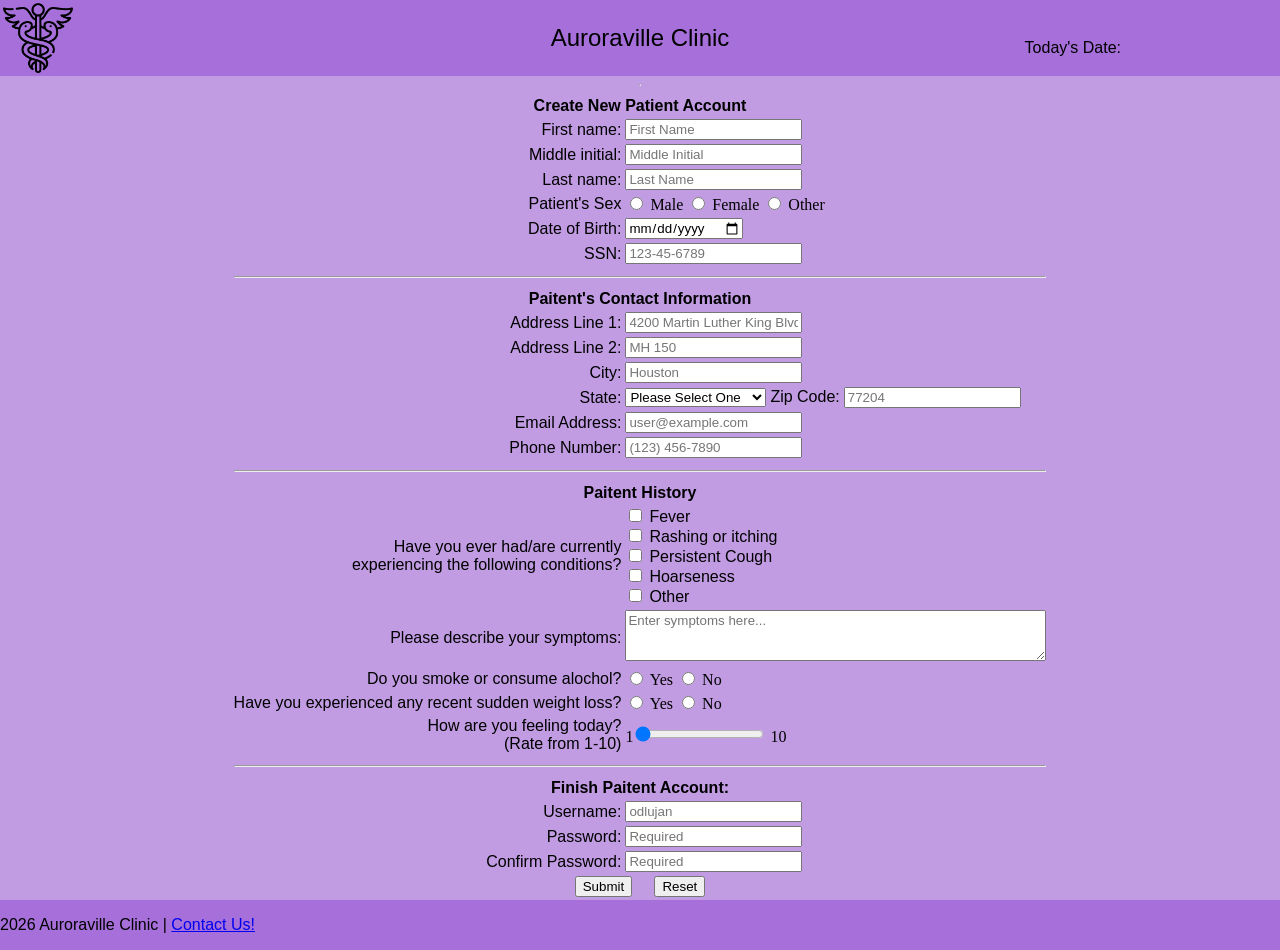
==== index.html @ af93dfa1 "Update index.html" ====
<!DOCTYPE html>
<!--
	Program:        Homework 2
	Author:         Damian Lujan
	Date Created:   3-4-2026
	Date Modified:  3-4-2026
-->

<html>
    <head>
        <meta charset="UTF-8">
        <title>Damian's Homework 1</title>
		<link rel="stylesheet" href="style.css">
    </head>

    <body>
		<header>
			<table width="100%">
				<tr>
					<td valign="top" align="left" width="20%">
						<div class="image">
							<img align="center" src="medical.png" alt ="Auroraville Clinic" width="70px" id="logo"/>
						</div>
					</td>
	
					<td>
						<h2>Auroraville Clinic</h2>
					</td>
	
					<td valign="bottom" align="right" width="20%">
	                	<p>Today's Date: <span id="today"></span></p>
	            	</td>
				</tr>
			</table>
		</header>
<hr>
<form action="thankyou.html">
	<center>
		<div class="format">
			<table>
				<tr>
					<th colspan="4">Create New Patient Account</th> 
				</tr>

				<tr>
					<td class="td1">
						<label for="fname">First name:</label>
					</td>
					<td>
						<input
						type="text"
						name="fname"
						id="fname"
						maxlength="30"
						required
						title="Enter first name"
						placeholder="First Name"
						/>
					</td>
				</tr>

				<tr>
					<td class="td1">
						<label for="mini">Middle initial:</label>
					</td>
					<td>
						<input
						type="text"
						name="mini"
						id="mini"
						maxlength="1"
						required
						title="Enter middle initial"
						placeholder="Middle Initial"
						/>
					</td>
				</tr>

				<tr>
					<td class="td1">
						<label for="lname">Last name:</label>
					</td>
					<td>
						<input
						type="text"
						name="lname"
						id="lname"
						maxlength="30"
						required
						title="Enter last name"
						placeholder="Last Name"
						/>
					</td>
				</tr>

				<tr>
					<td class="td1">
						<label for="psex">Patient's Sex</label>
					</td>
					<td>
						<input
						type="radio"
						id="s1"
						name="psex"
						value="Male" 
						/> 
						Male
						   
						<input
						type="radio"
						id="s2"
						name="psex"
						value="Female" 
						/> 
						Female
						   
						<input
						type="radio"
						id="s3"
						name="psex"
						value="Other" 
						/> 
						Other
					</td>
				</tr>

				<tr>
					<td class="td1">
						<label for="dob">Date of Birth:</label>
					</td>
					<td>
						<input
						type="date"
						name="dob"
						id="dob"
						/>
					</td>
				</tr>

				<tr>
					<td class="td1">
						<label for="ssn">SSN:</label>
					</td>
					<td>
						<input
						type="password"
						minlength="9"
						maxlength="11"
						name="ssn"
						id="ssn"
						required
						title="Enter SSN"
						placeholder="123-45-6789"
						/>
					</td>
				</tr>	
					
				<tr>
					<th colspan="4"><hr></th>
				</tr>

				<tr>
					<th colspan="4">Paitent's Contact Information</th>
				</tr>

				<tr>
					<td class="td1">
						<label for="address1">Address Line 1:</label>
					</td>
					<td>
						<input
						type="text"
						name="address1"
						id="address1"
						maxlength="30"
						required
						title="Enter address line"
						placeholder="4200 Martin Luther King Blvd"
						/>
					</td>
				</tr>

				<tr>
					<td class="td1">
						<label for="address2">Address Line 2:</label>
					</td>
					<td>
						<input
						type="text"
						name="address2"
						id="address2"
						maxlength="30"
						required
						title="Enter address line"
						placeholder="MH 150"
						/>
					</td>
				</tr>

				<tr>
					<td class="td1">
						<label for="city">City:</label>
					</td>
					<td>
						<input
						type="text"
						name="city"
						id="city"
						maxlength="30"
						required
						title="Enter city"
						placeholder="Houston"
						/>
					</td>
				</tr>

				<tr>
					<td class="td1">
						<label for="state">State:</label>
					</td>
					<td>
						<select name="state" id="state">
							<option selected disabled>Please Select One</option>
							<option value="AL">Alabama</option>
							<option value="AK">Alaska</option>
							<option value="AZ">Arizona</option>
							<option value="AR">Arkansas</option>
							<option value="CA">California</option>
							<option value="CO">Colorado</option>
							<option value="CT">Connecticut</option>
							<option value="DE">Delaware</option>
							<option value="DC">District Of Columbia</option>
							<option value="FL">Florida</option>
							<option value="GA">Georgia</option>
							<option value="HI">Hawaii</option>
							<option value="ID">Idaho</option>
							<option value="IL">Illinois</option>
							<option value="IN">Indiana</option>
							<option value="IA">Iowa</option>
							<option value="KS">Kansas</option>
							<option value="KY">Kentucky</option>
							<option value="LA">Louisiana</option>
							<option value="ME">Maine</option>
							<option value="MD">Maryland</option>
							<option value="MA">Massachusetts</option>
							<option value="MI">Michigan</option>
							<option value="MN">Minnesota</option>
							<option value="MS">Mississippi</option>
							<option value="MO">Missouri</option>
							<option value="MT">Montana</option>
							<option value="NE">Nebraska</option>
							<option value="NV">Nevada</option>
							<option value="NH">New Hampshire</option>
							<option value="NJ">New Jersey</option>
							<option value="NM">New Mexico</option>
							<option value="NY">New York</option>
							<option value="NC">North Carolina</option>
							<option value="ND">North Dakota</option>
							<option value="OH">Ohio</option>
							<option value="OK">Oklahoma</option>
							<option value="OR">Oregon</option>
							<option value="PA">Pennsylvania</option>
							<option value="RI">Rhode Island</option>
							<option value="SC">South Carolina</option>
							<option value="SD">South Dakota</option>
							<option value="TN">Tennessee</option>
							<option value="TX">Texas</option>
							<option value="UT">Utah</option>
							<option value="VT">Vermont</option>
							<option value="VA">Virginia</option>
							<option value="WA">Washington</option>
							<option value="WV">West Virginia</option>
							<option value="WI">Wisconsin</option>
							<option value="WY">Wyoming</option>
						</select>
							
						<label for="zcode">Zip Code:</label>
						<input
						type="text"
						name="zcode"
						id="zcode"
						pattern="[0-9]{5}"
						minlength="5"
						maxlength="10"
						required
						title="Enter zip code"
						placeholder="77204"
					/td>
				</tr>

				<tr>
					<td class="td1">
						<label for="email">Email Address:</label>
					</td>
					<td>
						<input
						type="text"
						name="email"
						id="email"
						required
						title="Enter email address"
						placeholder="user@example.com"
						/>
					</td>
				</tr>

				<tr>
					<td class="td1">
						<label for="phone">Phone Number:</label>
					</td>
					<td>
						<input
						type="text"
						name="phone"
						id="phone"    
						pattern="[0-9]{3}-[0-9]{3}-[0-9]{4}"
						maxlength="14"
						required
						title="Enter phone number"
						placeholder="(123) 456-7890"
						/>
					</td>
				</tr>

				<tr>
					<th colspan="4"><hr></th>
				</tr>
				
				<tr>
					<th colspan="4">Paitent History</th>
				</tr>

				<tr>
					<td class="td1">
						<label for="history">Have you ever had/are currently <br> experiencing the following conditions?</label>
					</td>
					<td>
						<input 
						type="checkbox" 
						id="option1" 
						value="Fever" 
						/>
						<label 
						for="option1">Fever
						</label><br>

						<input 
						type="checkbox" 
						id="option2" 
						value="Rashing or itching" 
						/>
						<label 
						for="option2">Rashing or itching
						</label><br>

						<input 
						type="checkbox" 
						id="option3" 
						value="Persistent Cough" 
						/>
						<label 
						for="option3">Persistent Cough
						</label><br>

						<input 
						type="checkbox" 
						id="option5" 
						value="Hoarseness" 
						/>
						<label 
						for="option5">Hoarseness
						</label><br>

						<input 
						type="checkbox" 
						id="option6" 
						value="Other" 
						/>
						<label 
						for="option6">Other
						</label><br>
					</td>
				</tr>

				<tr>
					<td class="td1" align="right">
						<label for="notes">Please describe your symptoms:</label>
					</td>
					<td>
						<textarea
						name="notes"
						id="notes"
						rows="3"
						cols="50"
						maxlength="500"
						title="Please enter a brief description of your symptoms"
						placeholder="Enter symptoms here..."
						></textarea>
						<span id="description_text"></span>
					</td>
				</tr>

				<tr>
					<td class="td1">
						<label for="psex">Do you smoke or consume alochol?</label>
					</td>
					<td>
						<input
						type="radio"
						id="q1"
						name="yes"
						value="yes"
						/> 
						Yes
						
						<input
						type="radio"
						id="q2"
						name="no"
						value="no" 
						/> 
						No
					   </td>
				</tr>

				<tr>
					<td class="td1">
						<label for="psex">Have you experienced any recent sudden weight loss?</label>
					</td>
					<td>
						<input
						type="radio"
						id="q1"
						name="yes"
						value="yes"
						/> 
						Yes
						
						<input
						type="radio"
						id="q2"
						name="no"
						value="no" 
						/> 
						No
					</td>
				</tr>
				
				<tr>
					<td class="td1">
						<label for="range">How are you feeling today?<br/>(Rate from 1-10)</label>
					</td>
					<td>
						1<input
						type="range"
						class="slider"
						id="range"
						min="1"
						max="10"
						value="1"
						/>
						<span id="range-slider"></span>10
					</td>
				</tr>
				
				<tr>
					<th colspan="4"><hr></th>
				</tr>
				
				<tr>
					<th colspan="4">Finish Paitent Account:</th>
				</tr>

				<tr>
					<td class="td1">
						<label for="uname">Username:</label>
					</td>
					<td>
						<input
						type="text"
						name="uname"
						id="uname"
						pattern="[A-Za-z]+[A-Za-z0-9]{8,}"
						maxlength="20"
						required
						title="Enter a username"
						placeholder="odlujan"
						/>
					</td>
				</tr>

				<tr>
					<td class="td1">
						<label for="pword">Password:</label>
					</td>
					<td>
						<input
						type="password"
						name="pword"
						id="pword"
						pattern="(?=.*\d)(?=.*[a-z])(?=.*[A-Z]).{8,}"
						minlength="10"
						maxlength="30"
						required
						title="Enter a password"
						placeholder="Required"
						/>
					</td>
				</tr>

				<tr>
					<td class="td1">
						<label for="con_pword">Confirm Password:</label>
					</td>
					<td>
						<input
						type="password"
						name="con_pword"
						id="con_pword"
						pattern="(?=.*\d)(?=.*[a-z])(?=.*[A-Z]).{8,}"
						minlength="10"
						maxlength="30"
						required
						title="Confirm password"
						placeholder="Required"
						/>
					</td>
				</tr>

				<tr>
					<td class="td1" colspan="4">
						<div style="text-align:center;">
							<input 
							type="submit" 
							name="submit" 
							style="font-family: tahoma, sans-serif;"
							/>
							
							&nbsp;&nbsp;&nbsp;
							
							<input 
							type="reset" 
							name="reset" 
							style="font-family: tahoma, sans-serif;"
							/>
						</div>
					</td>
				</tr>
			</table>
		</div>
	</center>
</form>
<footer>
	<p id="footer">2026 Auroraville Clinic | <a href="https://www.youtube.com/watch?v=1mOGviDFRQU&list=RD1mOGviDFRQU&start_radio=1&pp=ygUXbWl0c2tpIHdoZXJlJ3MgbXkgcGhvbmWgBwE%3D" target="_blank" rel="noopener noreferrer">Contact Us!</a></p>
</footer>
<script src="hw1.js"></script>
	</body>
</html>
---- style.css ----
header 
    {
        width: 100%;
        background-color:rgb(166, 111, 218);
    }

body
    {
        display: flex;
        flex-direction: column;
        align-items: center;
        background-color:rgb(193, 156, 227);
        margin: 0;
        height: 100%;
        min-height: 100vh;
    }

form
    {
        flex-grow: 1;
    }

h1, h2 
    {
        text-align: center;
        font-family:'Segoe UI', sans-serif;
        font-weight: normal;
        flex-grow: 1;
    }

main
    {
        text-align: center;
        font-family:'Segoe UI', sans-serif;
        font-weight: normal;
        flex-grow: 1;
    }

.image
    {
        text-align: left;
    }

.td1
    {
        text-align: right;
        font-family:'Trebuchet MS', sans-serif;
        font-weight: normal;
    }

th
    {
        text-align: center;
        font-family:'Trebuchet MS', sans-serif;
        font-weight: bold;
    }

footer
    {
        position: flex;
        bottom: 0;
        width: 100%;
        background-color:rgb(166, 111, 218);
        height: 2.0 rem;
    }

#footer
    {
        text-align: left;
        font-family:'Trebuchet MS', sans-serif;
        font-weight: normal;
    }    

label 
    {
        text-align: right;
        font-family:'Trebuchet MS', sans-serif;
        font-weight: normal;
    }    

input
    {
        text-align: left;
        font-family:'Trebuchet MS', sans-serif;
        font-weight: normal;
    }

textarea
    {
        text-align: left;
        font-family:'Trebuchet MS', sans-serif;
        font-weight: normal;
    }

#today
    {
        text-align: right;
        font-family:'Trebuchet MS', sans-serif;
        font-weight: normal;
    }

p 
    {
        text-align: left;
        font-family:'Trebuchet MS', sans-serif;
        font-weight: normal;
    }
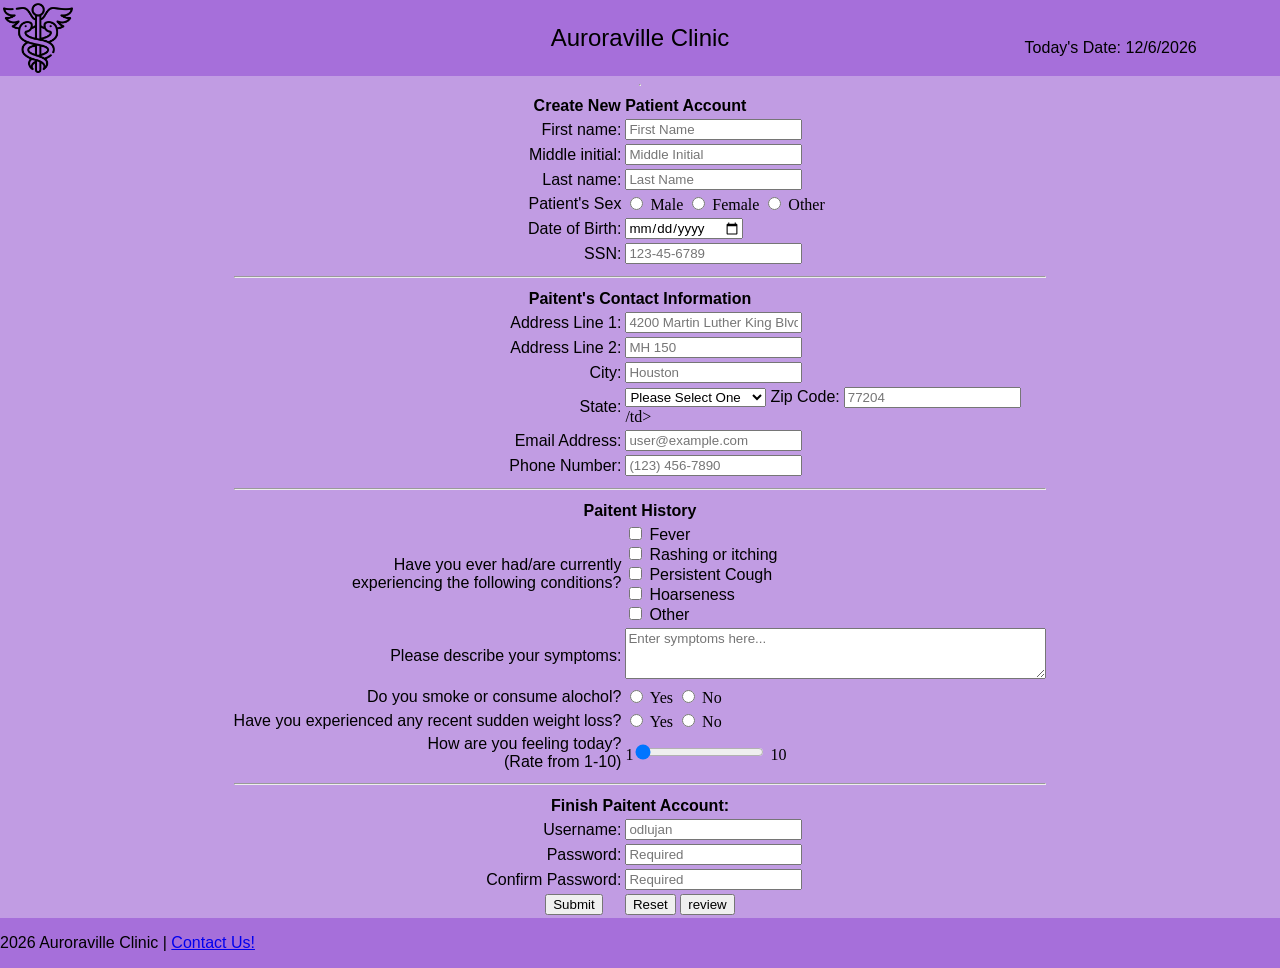
==== commit 4942c000: "Update index.html" ====
--- a/index.html
+++ b/index.html
@@ -4,7 +4,7 @@
 	Program:        Homework 2
 	Author:         Damian Lujan
 	Date Created:   3-4-2026
-	Date Modified:  3-4-2026
+	Date Modified:  3-10-2026
 -->
 
 <html>
@@ -54,9 +54,14 @@
 						id="fname"
 						maxlength="30"
 						required
-						title="Enter first name"
+						title="Letters, apostrophes, and dashes only"
+						pattern="[a-zA-Z']{1,30}"
+						onblur="validateFname()"
 						placeholder="First Name"
 						/>
+
+					</br>
+					<span class="error" id="fname_error"></span>	
 					</td>
 				</tr>
 
@@ -71,9 +76,14 @@
 						id="mini"
 						maxlength="1"
 						required
-						title="Enter middle initial"
+						title="Letters only"
+						pattern="[a-zA-Z']{0,1}"
+						onblur="validateMini()"
 						placeholder="Middle Initial"
 						/>
+					
+					</br>
+					<span class="error" id="mini_error"></span>
 					</td>
 				</tr>
 
@@ -88,9 +98,13 @@
 						id="lname"
 						maxlength="30"
 						required
-						title="Enter last name"
+						title="Letters, apostrophes, and dashes only"
+						pattern="[a-zA-Z']{1,30}"
+						onblur="validateLname()"
 						placeholder="Last Name"
 						/>
+					</br>
+					<span class="error" id="lname_error"></span>
 					</td>
 				</tr>
 
@@ -134,7 +148,12 @@
 						type="date"
 						name="dob"
 						id="dob"
-						/>
+						onblur="validateDob()"
+						required
+						/>
+
+					</br>
+					<span class="error" id="dob_error"></span>
 					</td>
 				</tr>
 
@@ -150,9 +169,13 @@
 						name="ssn"
 						id="ssn"
 						required
-						title="Enter SSN"
+						title="Numbers only"
 						placeholder="123-45-6789"
-						/>
+						onblur="validateSSN()"
+						/>
+					
+					</br>
+					<span class="error" id="ssn_error"></span>
 					</td>
 				</tr>	
 					
@@ -177,7 +200,11 @@
 						required
 						title="Enter address line"
 						placeholder="4200 Martin Luther King Blvd"
-						/>
+						onblur="validateAddress1()"
+						/>
+
+					</br>
+					<span class="error" id="address1_error"></span>
 					</td>
 				</tr>
 
@@ -284,8 +311,13 @@
 						minlength="5"
 						maxlength="10"
 						required
-						title="Enter zip code"
+						title="Numbers only"
 						placeholder="77204"
+						pattern="[0-9]{5}"
+						/>
+
+					</br>
+					<span class="error" id="zcode_error"></span>
 					/td>
 				</tr>
 
@@ -301,7 +333,12 @@
 						required
 						title="Enter email address"
 						placeholder="user@example.com"
-						/>
+						pattern="[a-z0-9._%+-]+@[a-z0-9.-]+\.[a-z]{2,20}$"
+						onblur="validateEmail()"
+						/>
+					
+					</br>
+					<span class="error" id="email_error"></span>
 					</td>
 				</tr>
 
@@ -319,7 +356,11 @@
 						required
 						title="Enter phone number"
 						placeholder="(123) 456-7890"
-						/>
+						onblur="validatePhone()"
+						/>
+
+					</br>
+					<span class="error" id="Phone_error"></span>	
 					</td>
 				</tr>
 
@@ -482,11 +523,16 @@
 						name="uname"
 						id="uname"
 						pattern="[A-Za-z]+[A-Za-z0-9]{8,}"
+						minlength="5"
 						maxlength="20"
 						required
-						title="Enter a username"
+						title="Username must contain at least 5 characters and cannot start with a number."
 						placeholder="odlujan"
-						/>
+						onblur="validateUname()"
+						/>
+
+					</br>
+					<span class="error" id="uname_error"></span>	
 					</td>
 				</tr>
 
@@ -503,9 +549,15 @@
 						minlength="10"
 						maxlength="30"
 						required
-						title="Enter a password"
+						title="Passwords must be at least 8 characters and no more than 30 characters long and contain at least 1 upper case latter, 1 number and 1 "special" character."
 						placeholder="Required"
-						/>
+						onblur="validatePword()"
+						oninput="validatePword()"
+						onfocus="validatePword()"
+						/>
+
+					</br>
+					<span class="error" id="pword_error"></span>	
 					</td>
 				</tr>
 
@@ -524,7 +576,13 @@
 						required
 						title="Confirm password"
 						placeholder="Required"
-						/>
+						onblur="validateConPword()"
+						oninput="validateConPword()"
+						onfocus="validateConPword()"
+						/>
+
+					</br>
+					<span class="error" id="conpword_error"></span>
 					</td>
 				</tr>
 
@@ -534,6 +592,7 @@
 							<input 
 							type="submit" 
 							name="submit" 
+							id="submit"
 							style="font-family: tahoma, sans-serif;"
 							/>
 							
@@ -541,7 +600,16 @@
 							
 							<input 
 							type="reset" 
-							name="reset" 
+							name="reset"
+							id="reset" 
+							style="font-family: tahoma, sans-serif;"
+							/>
+
+							<input 
+							type="button" 
+							name="review" 
+							id="review"
+							value="review"
 							style="font-family: tahoma, sans-serif;"
 							/>
 						</div>
@@ -554,6 +622,6 @@
 <footer>
 	<p id="footer">2026 Auroraville Clinic | <a href="https://www.youtube.com/watch?v=1mOGviDFRQU&list=RD1mOGviDFRQU&start_radio=1&pp=ygUXbWl0c2tpIHdoZXJlJ3MgbXkgcGhvbmWgBwE%3D" target="_blank" rel="noopener noreferrer">Contact Us!</a></p>
 </footer>
-<script src="hw1.js"></script>
+<script src="hw2.js"></script>
 	</body>
-</html>
+</html>
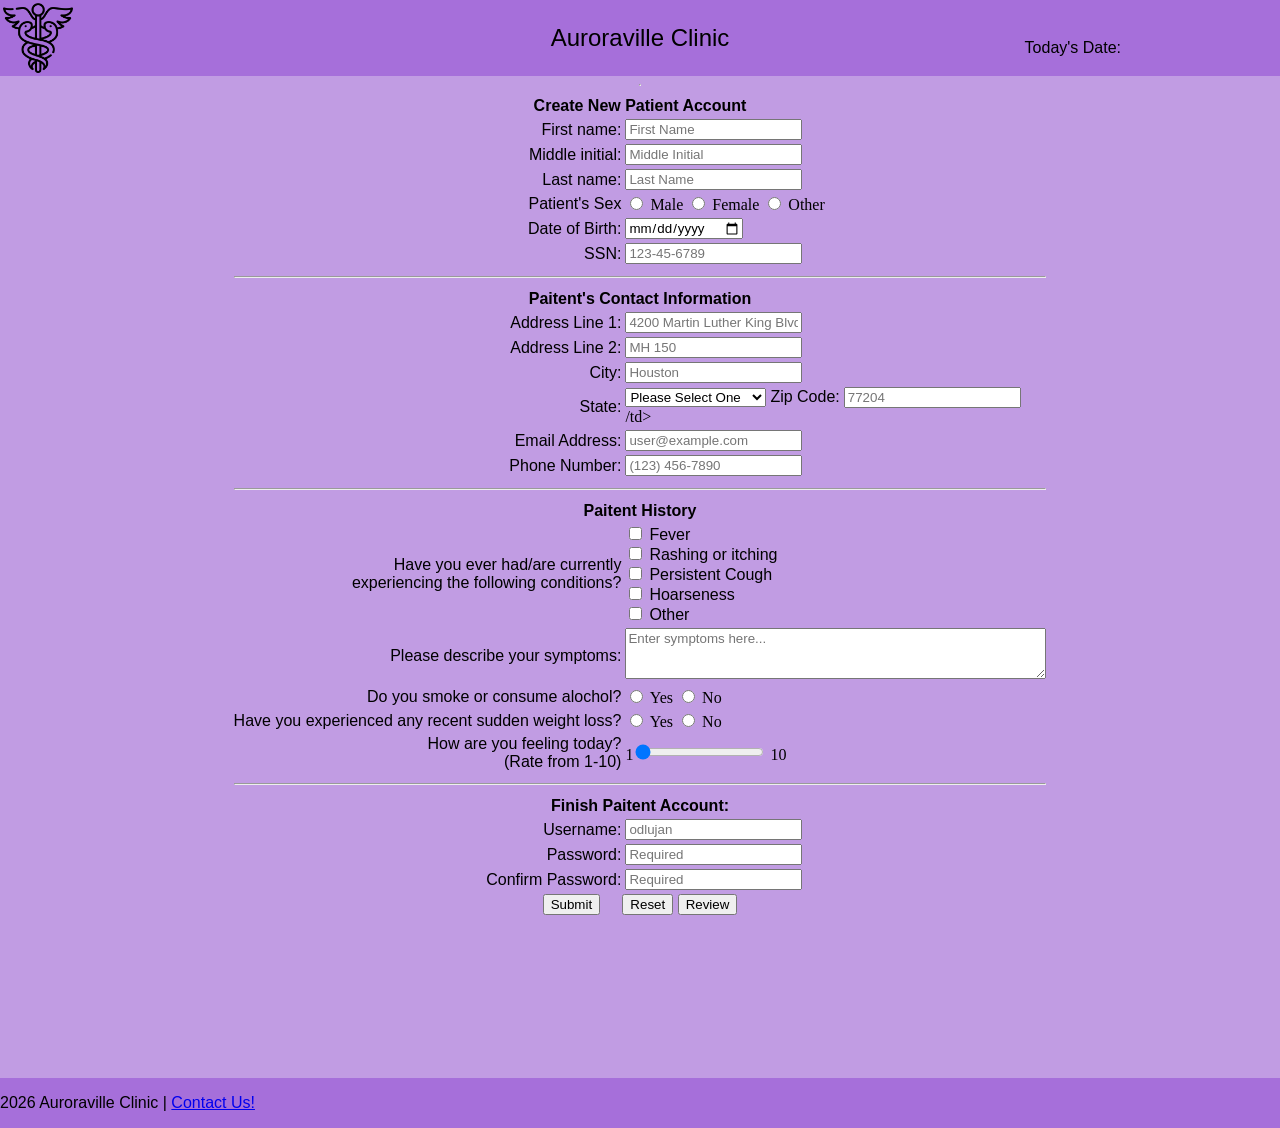
==== commit d585c3a1: "Update index.html" ====
--- a/index.html
+++ b/index.html
@@ -4,7 +4,7 @@
 	Program:        Homework 2
 	Author:         Damian Lujan
 	Date Created:   3-4-2026
-	Date Modified:  3-10-2026
+	Date Modified:  3-12-2026
 -->
 
 <html>
@@ -35,7 +35,7 @@
 			</table>
 		</header>
 <hr>
-<form action="thankyou.html">
+<form action="signup" id="signup" action="thankyou.html">
 	<center>
 		<div class="format">
 			<table>
@@ -313,7 +313,7 @@
 						required
 						title="Numbers only"
 						placeholder="77204"
-						pattern="[0-9]{5}"
+						onblur="validateZcode()"
 						/>
 
 					</br>
@@ -538,22 +538,22 @@
 
 				<tr>
 					<td class="td1">
-						<label for="pword">Password:</label>
+						<label for="password">Password:</label>
 					</td>
 					<td>
 						<input
 						type="password"
-						name="pword"
-						id="pword"
+						name="password"
+						id="password"
 						pattern="(?=.*\d)(?=.*[a-z])(?=.*[A-Z]).{8,}"
 						minlength="10"
 						maxlength="30"
 						required
 						title="Passwords must be at least 8 characters and no more than 30 characters long and contain at least 1 upper case latter, 1 number and 1 "special" character."
 						placeholder="Required"
-						onblur="validatePword()"
-						oninput="validatePword()"
-						onfocus="validatePword()"
+						onblur="validatePassword()"
+						oninput="validatePassword()"
+						onfocus="validatePassword()"
 						/>
 
 					</br>
@@ -568,21 +568,21 @@
 					<td>
 						<input
 						type="password"
-						name="con_pword"
-						id="con_pword"
+						name="con_password"
+						id="con_password"
 						pattern="(?=.*\d)(?=.*[a-z])(?=.*[A-Z]).{8,}"
 						minlength="10"
 						maxlength="30"
 						required
 						title="Confirm password"
 						placeholder="Required"
-						onblur="validateConPword()"
-						oninput="validateConPword()"
-						onfocus="validateConPword()"
-						/>
-
-					</br>
-					<span class="error" id="conpword_error"></span>
+						onblur="validateConPassword()"
+						oninput="validateConPassword()"
+						onfocus="validateConPassword()"
+						/>
+
+					</br>
+					<span class="error" id="password2_error"></span>
 					</td>
 				</tr>
 
@@ -609,14 +609,29 @@
 							type="button" 
 							name="review" 
 							id="review"
-							value="review"
+							value="Review"
 							style="font-family: tahoma, sans-serif;"
+							onclick="reviewInput()"
 							/>
 						</div>
 					</td>
 				</tr>
 			</table>
 		</div>
+	<div class="password_message">
+		<span id="msg1"></span><br/>
+		<span id="msg2"></span><br/>
+		<span id="msg3"></span><br/>
+		<span id="msg4"></span><br/>
+		<span id="msg5"></span><br/>
+		<span id="msg6"></span><br/>
+		<span id="msg7"></span><br/>
+		<span id="password2_error"></span><br/>
+	</div>
+		<center>
+			<p id="showInput"></p>
+		</center>
+	</div>	
 	</center>
 </form>
 <footer>
@@ -624,4 +639,4 @@
 </footer>
 <script src="hw2.js"></script>
 	</body>
-</html>+</html>
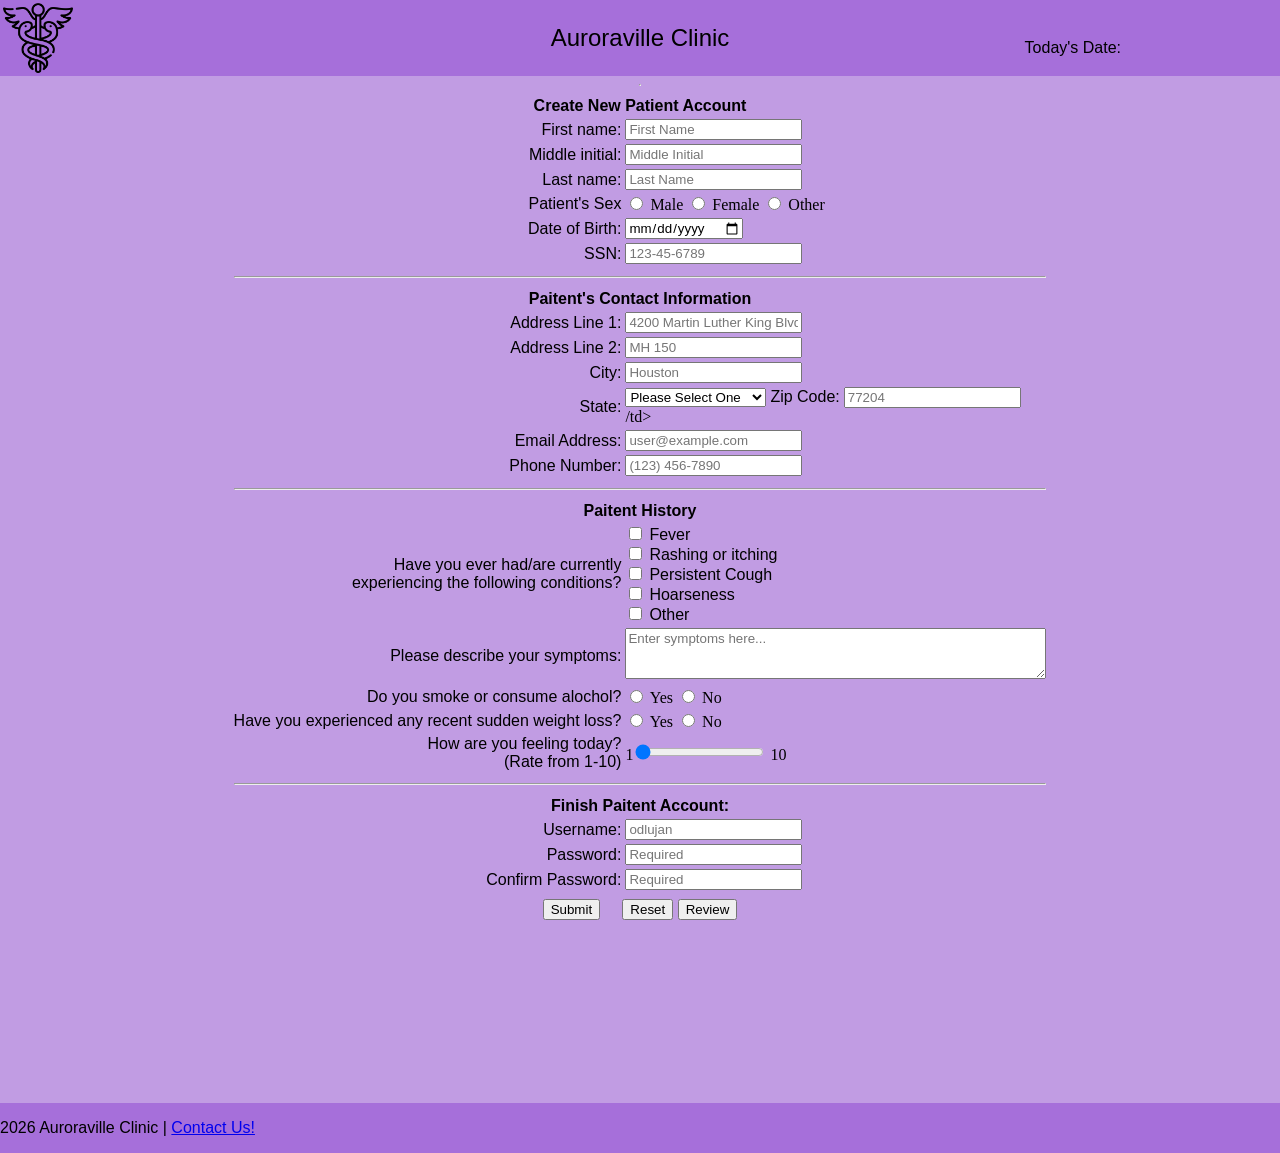
==== commit 1d10f95f: "Update index.html" ====
--- a/index.html
+++ b/index.html
@@ -10,7 +10,7 @@
 <html>
     <head>
         <meta charset="UTF-8">
-        <title>Damian's Homework 1</title>
+        <title>Damian's Homework 2</title>
 		<link rel="stylesheet" href="style.css">
     </head>
 
--- a/style.css
+++ b/style.css
@@ -105,3 +105,50 @@
         font-family:'Trebuchet MS', sans-serif;
         font-weight: normal;
     }
+
+.error
+    {
+        color: red;
+        font-size: 12px;
+        font-family:'Trebuchet MS', sans-serif;
+        font-weight: normal;
+    }
+
+.password_message
+    {
+        text-align: right;
+        font-family:'Trebuchet MS', sans-serif;
+        font-weight: normal;
+        position: relative;
+        left: 100px;
+        background: transparent;
+        padding: 10px;
+        border-spacing: 2px;
+        border-radius: 20px;
+        color: red;
+    }
+
+#review
+    {
+        margin-top: 5px;
+    }
+
+table.output,
+tr.output,
+td.output
+    {
+       width: 500px;
+       background-color: rgba(209, 171, 243, 0.753); 
+       padding: 10px;
+       border-spacing: 2px;
+       border-radius: 20px;
+       color: black;
+    }
+
+td.output
+    {
+        width: 500px
+        background-color: rgba(209, 171, 243, 0.753);
+        padding: 10px;
+        border-spacing: 2px;
+    }
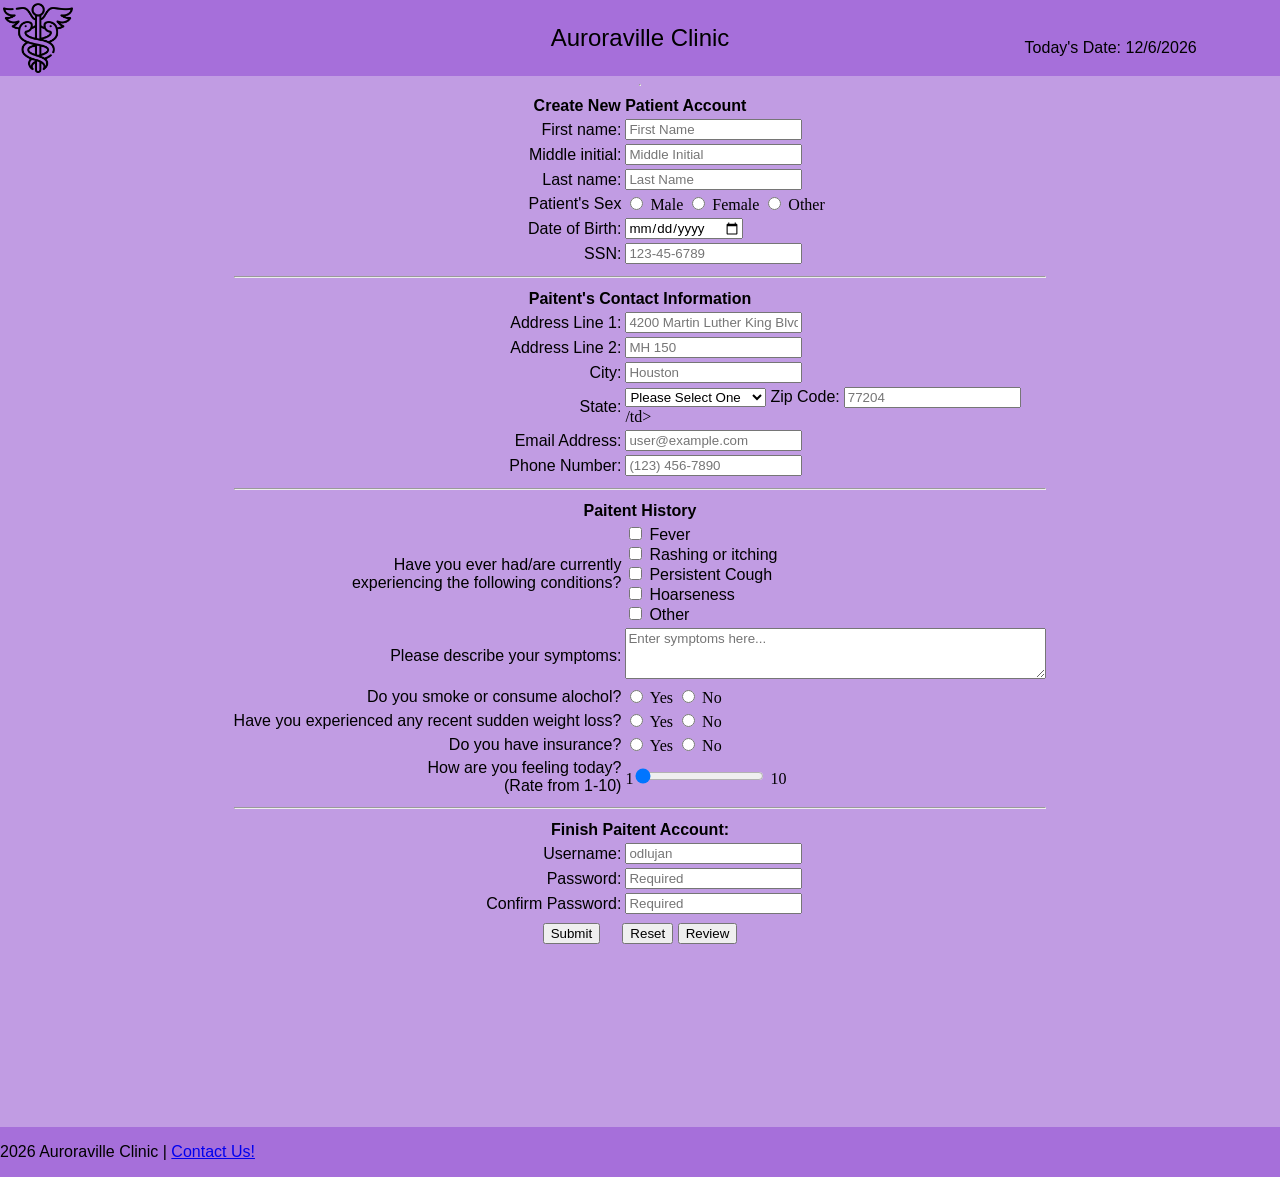
==== commit b7a68477: "Update index.html" ====
--- a/index.html
+++ b/index.html
@@ -4,7 +4,7 @@
 	Program:        Homework 2
 	Author:         Damian Lujan
 	Date Created:   3-4-2026
-	Date Modified:  3-12-2026
+	Date Modified:  3-27-2026
 -->
 
 <html>
@@ -52,6 +52,7 @@
 						type="text"
 						name="fname"
 						id="fname"
+						minlength="1"
 						maxlength="30"
 						required
 						title="Letters, apostrophes, and dashes only"
@@ -96,6 +97,7 @@
 						type="text"
 						name="lname"
 						id="lname"
+						minlength="1"
 						maxlength="30"
 						required
 						title="Letters, apostrophes, and dashes only"
@@ -196,6 +198,7 @@
 						type="text"
 						name="address1"
 						id="address1"
+						minlength="2"
 						maxlength="30"
 						required
 						title="Enter address line"
@@ -217,6 +220,7 @@
 						type="text"
 						name="address2"
 						id="address2"
+						minlength="2"
 						maxlength="30"
 						required
 						title="Enter address line"
@@ -234,6 +238,7 @@
 						type="text"
 						name="city"
 						id="city"
+						minlength="2"
 						maxlength="30"
 						required
 						title="Enter city"
@@ -487,6 +492,29 @@
 						No
 					</td>
 				</tr>
+
+				<tr>
+					<td class="td1">
+						<label for="psex">Do you have insurance?</label>
+					</td>
+					<td>
+						<input
+						type="radio"
+						id="q1"
+						name="yes"
+						value="yes"
+						/> 
+						Yes
+						
+						<input
+						type="radio"
+						id="q2"
+						name="no"
+						value="no" 
+						/> 
+						No
+					</td>
+				</tr>
 				
 				<tr>
 					<td class="td1">
@@ -524,7 +552,7 @@
 						id="uname"
 						pattern="[A-Za-z]+[A-Za-z0-9]{8,}"
 						minlength="5"
-						maxlength="20"
+						maxlength="30"
 						required
 						title="Username must contain at least 5 characters and cannot start with a number."
 						placeholder="odlujan"
@@ -546,7 +574,7 @@
 						name="password"
 						id="password"
 						pattern="(?=.*\d)(?=.*[a-z])(?=.*[A-Z]).{8,}"
-						minlength="10"
+						minlength="8"
 						maxlength="30"
 						required
 						title="Passwords must be at least 8 characters and no more than 30 characters long and contain at least 1 upper case latter, 1 number and 1 "special" character."
@@ -571,7 +599,7 @@
 						name="con_password"
 						id="con_password"
 						pattern="(?=.*\d)(?=.*[a-z])(?=.*[A-Z]).{8,}"
-						minlength="10"
+						minlength="8"
 						maxlength="30"
 						required
 						title="Confirm password"
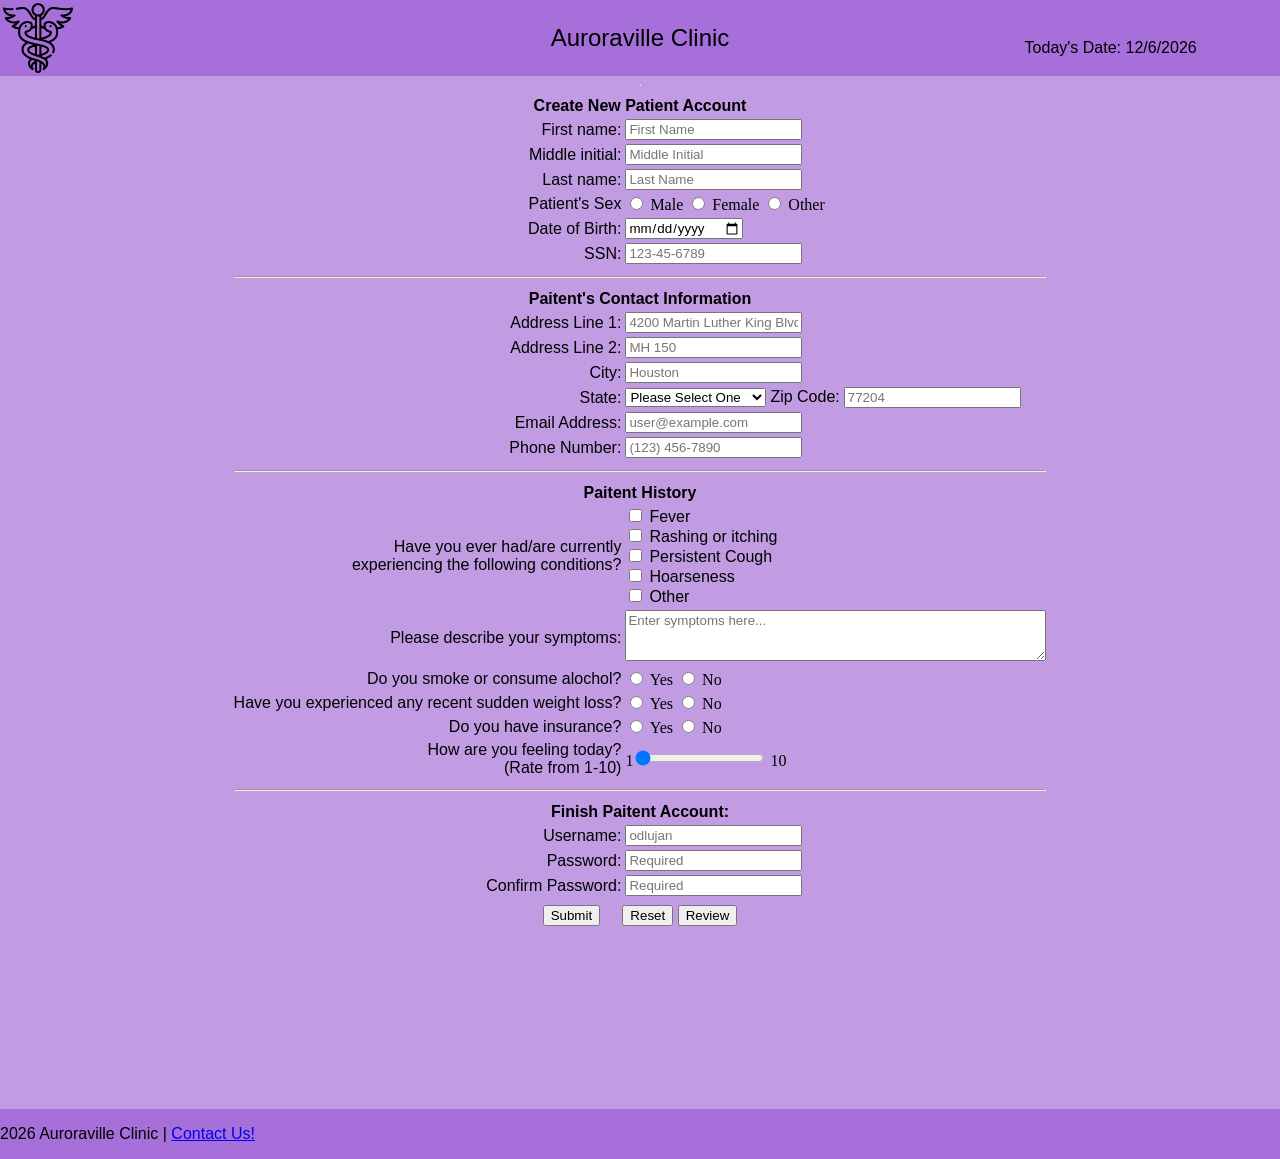
==== commit d88c6bed: "Update index.html" ====
--- a/index.html
+++ b/index.html
@@ -323,7 +323,7 @@
 
 					</br>
 					<span class="error" id="zcode_error"></span>
-					/td>
+					</td>
 				</tr>
 
 				<tr>
--- a/style.css
+++ b/style.css
@@ -147,8 +147,125 @@
 
 td.output
     {
-        width: 500px
+        width: 500px;
         background-color: rgba(209, 171, 243, 0.753);
         padding: 10px;
         border-spacing: 2px;
-    }
+    }    }
+
+.image
+    {
+        text-align: left;
+    }
+
+.td1
+    {
+        text-align: right;
+        font-family:'Trebuchet MS', sans-serif;
+        font-weight: normal;
+    }
+
+th
+    {
+        text-align: center;
+        font-family:'Trebuchet MS', sans-serif;
+        font-weight: bold;
+    }
+
+footer
+    {
+        position: flex;
+        bottom: 0;
+        width: 100%;
+        background-color:rgb(166, 111, 218);
+        height: 2.0 rem;
+    }
+
+#footer
+    {
+        text-align: left;
+        font-family:'Trebuchet MS', sans-serif;
+        font-weight: normal;
+    }    
+
+label 
+    {
+        text-align: right;
+        font-family:'Trebuchet MS', sans-serif;
+        font-weight: normal;
+    }    
+
+input
+    {
+        text-align: left;
+        font-family:'Trebuchet MS', sans-serif;
+        font-weight: normal;
+    }
+
+textarea
+    {
+        text-align: left;
+        font-family:'Trebuchet MS', sans-serif;
+        font-weight: normal;
+    }
+
+#today
+    {
+        text-align: right;
+        font-family:'Trebuchet MS', sans-serif;
+        font-weight: normal;
+    }
+
+p 
+    {
+        text-align: left;
+        font-family:'Trebuchet MS', sans-serif;
+        font-weight: normal;
+    }
+
+.error
+    {
+        color: red;
+        font-size: 12px;
+        font-family:'Trebuchet MS', sans-serif;
+        font-weight: normal;
+    }
+
+.password_message
+    {
+        text-align: right;
+        font-family:'Trebuchet MS', sans-serif;
+        font-weight: normal;
+        position: relative;
+        left: 100px;
+        background: transparent;
+        padding: 10px;
+        border-spacing: 2px;
+        border-radius: 20px;
+        color: red;
+    }
+
+#review
+    {
+        margin-top: 5px;
+    }
+
+table.output,
+tr.output,
+td.output
+    {
+       width: 500px;
+       background-color: rgba(209, 171, 243, 0.753); 
+       padding: 10px;
+       border-spacing: 2px;
+       border-radius: 20px;
+       color: black;
+    }
+
+td.output
+    {
+        width: 500px;
+        background-color: rgba(209, 171, 243, 0.753);
+        padding: 10px;
+        border-spacing: 2px;
+    }
